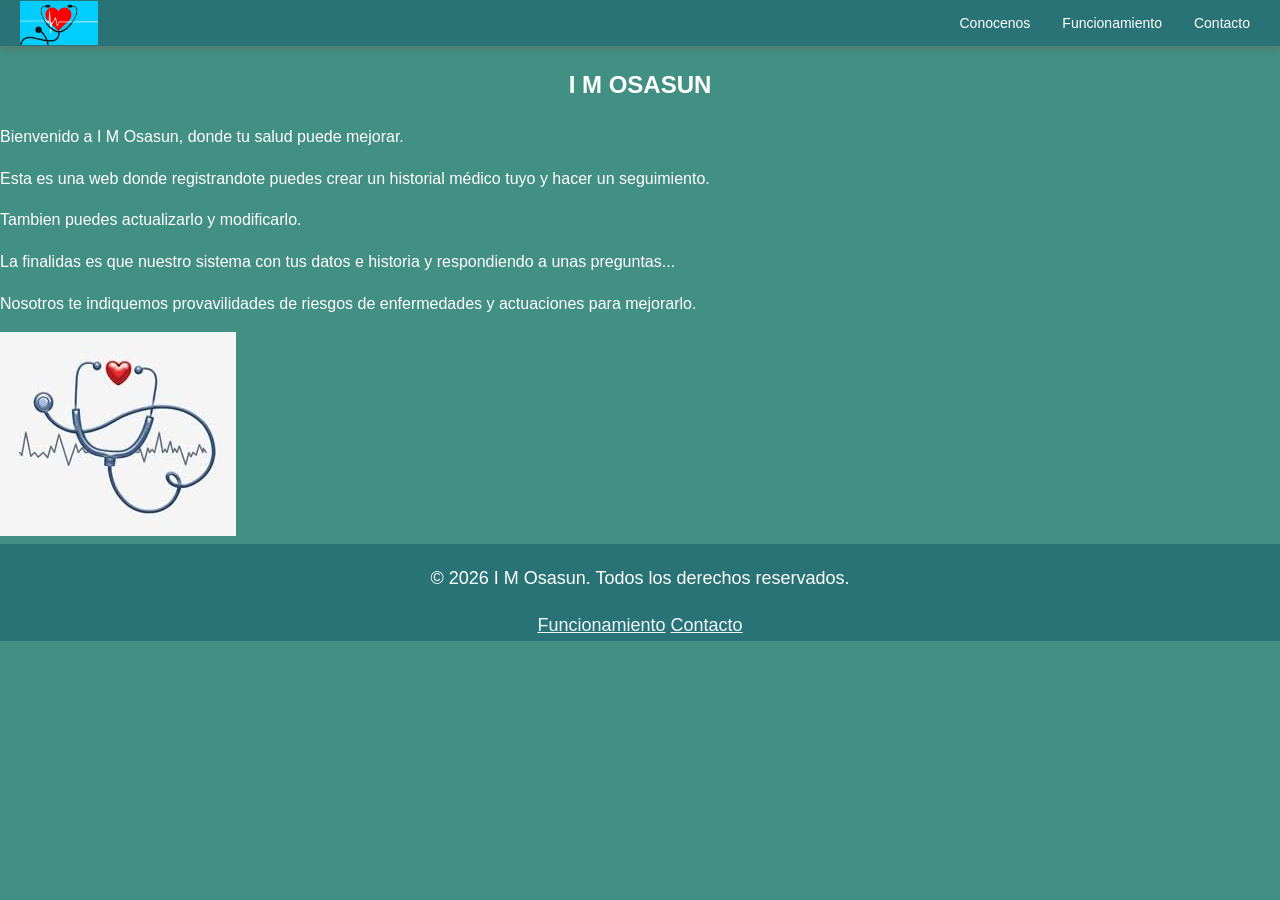
==== index.html @ ebfc2c39 "dev: creacion de estructura, el index.html y style.css" ====
<!DOCTYPE html>
<html lang="es">
<head>
    <meta charset="UTF-8">
    <meta name="viewport" content="width=device-width, initial-scale=1.0">
    <title>Imosasun</title>
    <link rel="stylesheet" href="style.css">
    <meta name="descripcion" content="tu web de salud">
    <link rel="icon" href="/img/logo_salud.png" type="img/png">


</head>


<body>

    <header>
            <div class="logo_salud"><a href="index.html"><img src="./img/logo_salud.png" alt="Imosasun" /></a></div>
            <nav>
      
                <ul>
                    <li><a href="conocenos/conocenos.html">Conocenos</a></li>
                    <li><a href="funcionamiento/funcionamiento.html">Funcionamiento</a></li>
                    <li><a href="icontacto/icontacto.html">Contacto</a></li>
        
                </ul>
            </nav>

    </header>

    <main>
        <section id="inicio" class="inicio">
            <div class="inicio-inicio">
                <h1>I M OSASUN</h1>
                 <p class="inicio-bienvenida">Bienvenido a I M Osasun, donde tu salud puede mejorar.</p>
                <div class="inicio-descripcion">
                    <p>Esta es una web donde registrandote puedes crear un historial médico tuyo y hacer un seguimiento.</p>
                    <p>Tambien puedes actualizarlo y modificarlo.</p>
                    <p>La finalidas es que nuestro sistema con tus datos e historia y respondiendo a unas preguntas...</p>
                    <p>Nosotros te indiquemos provavilidades de riesgos de enfermedades y actuaciones para mejorarlo.</p>
                </div>
                <div class="inicio_img">
                    <img src="/img/imagen1.jpeg" alt="imagen1">
                </div>
            </div>
    </section>     

    </main>

    <footer class="inicio-footer">
        <div class="caja-footer">
            <p class="p-footer">&copy; 2026 I M Osasun. Todos los derechos reservados. </p>
            <a href="funcionamiento/funcionamiento.html">Funcionamiento</a>
            <a href="icontacto/icontacto.html">Contacto</a>
        </div>

    </footer>
    
</body>
</html>
---- style.css ----
* {
    box-sizing: border-box;
}

body {
    background-color: #428f83;
    color: #fff;
    font-family: -apple-system, BlinkMacSystemFont, 'Segoe UI', Arial, sans-serif;
    margin: 0;
    padding: 0;
    line-height: 1.6;
    display: grid;
}

h1 {
    text-align: center;
}


header {
    background-color: #297377;
    padding: 10px 20px;
    display: flex;
    align-items: center;
    justify-content: space-between;
    position: sticky;
    top: 0;
    z-index: 100;
    box-shadow: 0 2px 8px rgba(191, 17, 17, 0.2);
}

.logo_salud a {
    display: block;
    text-decoration: none;
}

.logo_salud {
    font-weight: bold;
    color: #0e0e0e;
}

.logo_salud img {
    height: 22px;
    transform: scale(2);
    transform-origin: left center;
    display: block ;
    
}

nav ul {
    list-style: none;
    padding: 0;
    margin: 0;
    display: flex;
    gap: 12px;
    flex-wrap: wrap;
    align-items: center;
    justify-content: flex-end;
}

nav ul li {
    margin: 0;
}

nav a {
    color: #fff;
    text-decoration: none;
    font-size: 14px;
    padding: 6px 10px;
    border-radius: 4px;
    line-height: 1;
    display: inline-block;
}

nav a:hover {
    background: rgba(255,255,255,0.12);
}

nav a.active {
    background: rgba(255,255,255,0.2);
    font-weight: bold;
}

footer {
    background-color: #297377;
    color: #fff;
    text-align: center;
    padding: 2px 1px;
    font-size: 18px;
    display:flow-root;
}

footer div a {
    color:aliceblue
}


@media (max-width: 750px) {
    div {
        flex-direction: column;
        gap: 16px;
    }


    .inicio{
        flex-direction: column;
        text-align: center;
        gap: 30px;
    }

    .inicio-descripcion {
        text-align: center;
    }

    .inicio-img {
        justify-content: center;
        width: 100%;
        max-width: 100%;
        width: 100%;
        height: 280px;
        margin: 0 auto;
    }

    .inicio {
        padding: 60px 20px;
        min-height: 50vh;
    }

}

@media (max-width: 480px) {
    header {
        padding: 8px 16px;
        gap: 8px;
        flex-wrap: wrap;
    }

    .logo_salud img {
        transform: scale(3.2);
    }

    nav ul {
        justify-content: center;
        gap: 8px;
    }

    nav a {
        font-size: 14px;
        padding: 6px 10px;
    }

    footer {
        padding: 32px 16px;
    }

    .inicio{
        padding: 50px 20px;
    }
}
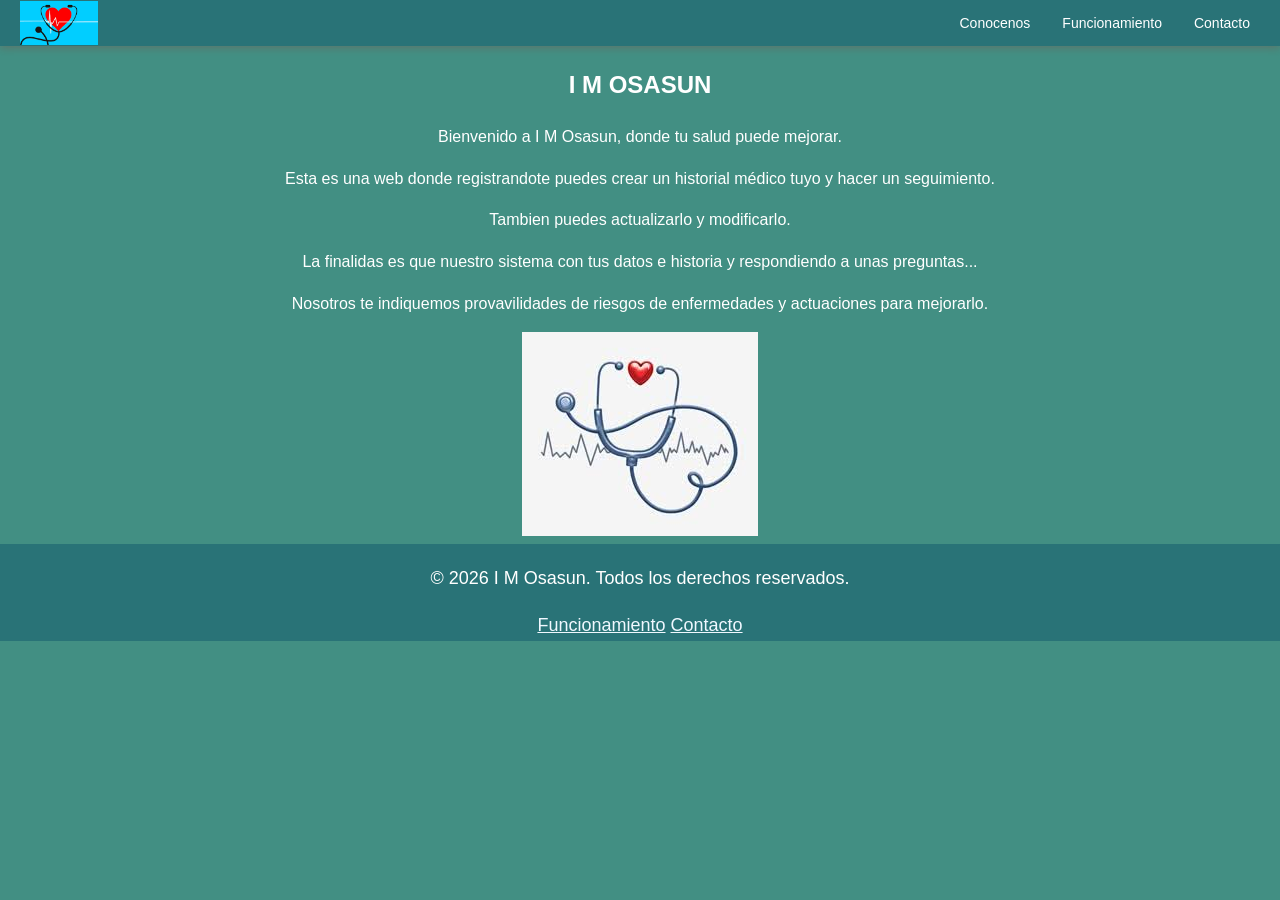
==== commit d1908d73: "dev:arreglo de errores y enlazar las paginas de la web" ====
--- a/index.html
+++ b/index.html
@@ -15,13 +15,13 @@
 <body>
 
     <header>
-            <div class="logo_salud"><a href="index.html"><img src="./img/logo_salud.png" alt="Imosasun" /></a></div>
+            <div class="logo_salud"><a href="index.html"><img src="/img/logo_salud.png" alt="Imosasun" /></a></div>
             <nav>
       
                 <ul>
-                    <li><a href="conocenos/conocenos.html">Conocenos</a></li>
-                    <li><a href="funcionamiento/funcionamiento.html">Funcionamiento</a></li>
-                    <li><a href="icontacto/icontacto.html">Contacto</a></li>
+                    <li><a href="../conocenos/conocenos.html">Conocenos</a></li>
+                    <li><a href="../funcionamiento/funcionamiento.html">Funcionamiento</a></li>
+                    <li><a href="../icontacto/icontacto.html">Contacto</a></li>
         
                 </ul>
             </nav>
@@ -50,8 +50,8 @@
     <footer class="inicio-footer">
         <div class="caja-footer">
             <p class="p-footer">&copy; 2026 I M Osasun. Todos los derechos reservados. </p>
-            <a href="funcionamiento/funcionamiento.html">Funcionamiento</a>
-            <a href="icontacto/icontacto.html">Contacto</a>
+            <a href="../funcionamiento/funcionamiento.html">Funcionamiento</a>
+            <a href="../icontacto/icontacto.html">Contacto</a>
         </div>
 
     </footer>
--- a/style.css
+++ b/style.css
@@ -94,6 +94,10 @@
     color:aliceblue
 }
 
+.inicio {
+    text-align: center;
+}
+
 
 @media (max-width: 750px) {
     div {
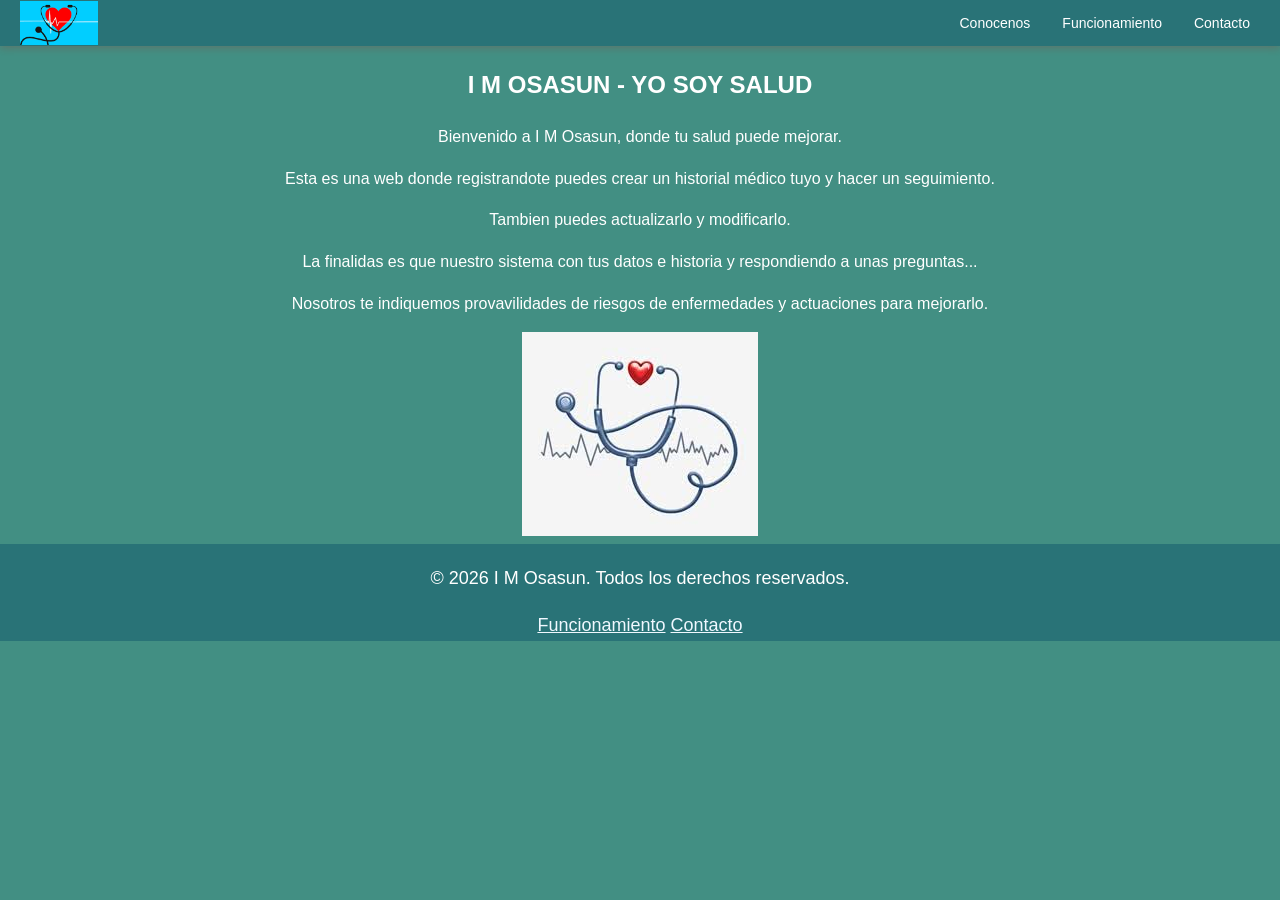
==== commit f6f7445e: "dev: mejorar el SEO" ====
--- a/index.html
+++ b/index.html
@@ -3,9 +3,9 @@
 <head>
     <meta charset="UTF-8">
     <meta name="viewport" content="width=device-width, initial-scale=1.0">
-    <title>Imosasun</title>
+    <title>Imosasun | Es tu web de salud, donde podrás mejorarla y mas</title>
     <link rel="stylesheet" href="style.css">
-    <meta name="descripcion" content="tu web de salud">
+    <meta name="descripcion" content="Imosasun es una web de salud donde puedes mejorar tu calidad de vida. En ella a través de tus hábitos de vida y tu historial medico, Vamos a proponerte mejoras">
     <link rel="icon" href="/img/logo_salud.png" type="img/png">
 
 
@@ -31,7 +31,7 @@
     <main>
         <section id="inicio" class="inicio">
             <div class="inicio-inicio">
-                <h1>I M OSASUN</h1>
+                <h1> I M OSASUN - YO SOY SALUD </h1>
                  <p class="inicio-bienvenida">Bienvenido a I M Osasun, donde tu salud puede mejorar.</p>
                 <div class="inicio-descripcion">
                     <p>Esta es una web donde registrandote puedes crear un historial médico tuyo y hacer un seguimiento.</p>
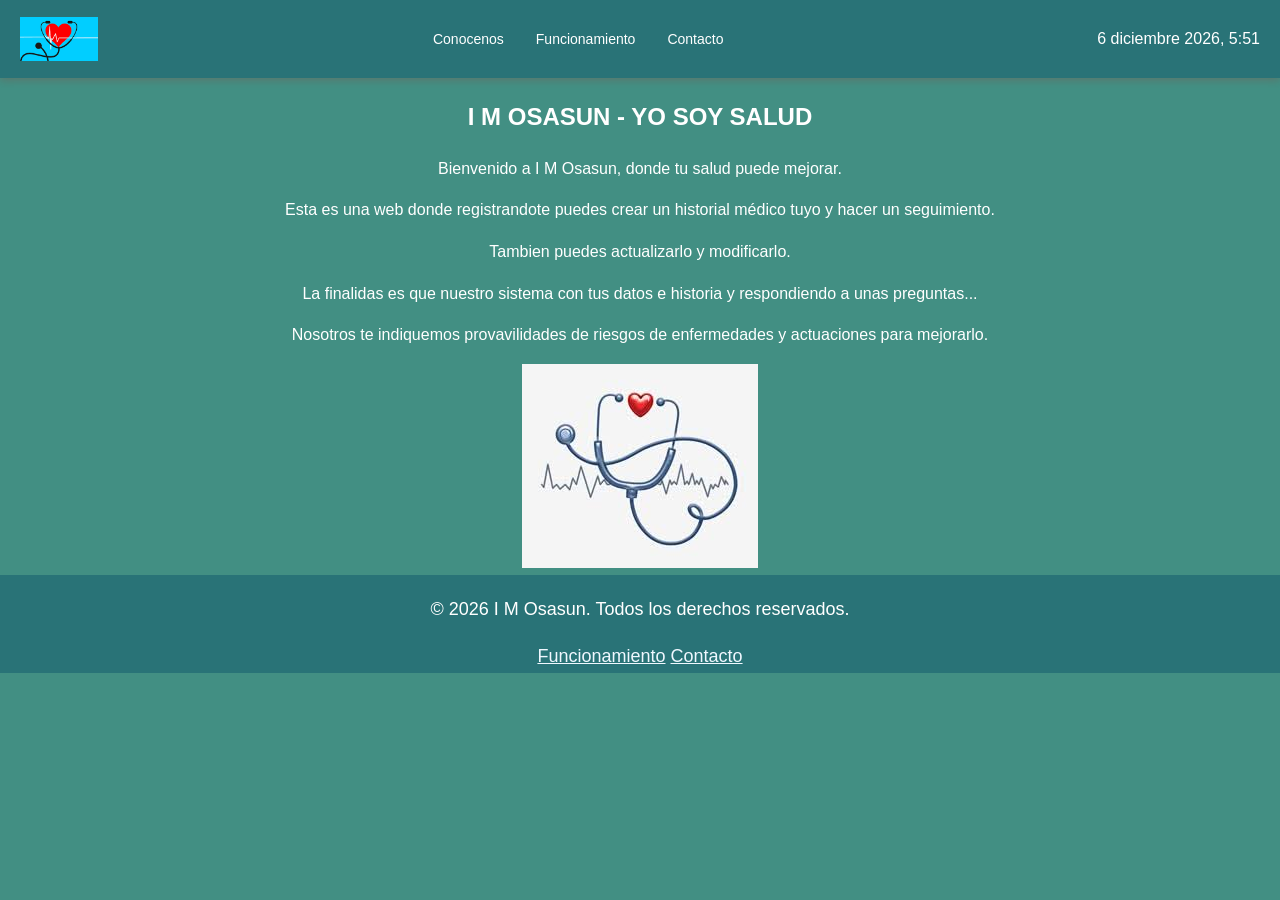
==== commit a1de9ac8: "dev js: muestro fecha y dia semana" ====
--- a/index.html
+++ b/index.html
@@ -25,7 +25,7 @@
         
                 </ul>
             </nav>
-
+             <div id="fechadia"></div>
     </header>
 
     <main>
@@ -56,5 +56,8 @@
 
     </footer>
     
+
+     <script src="/js/fechadia.js"></script>
+
 </body>
 </html>
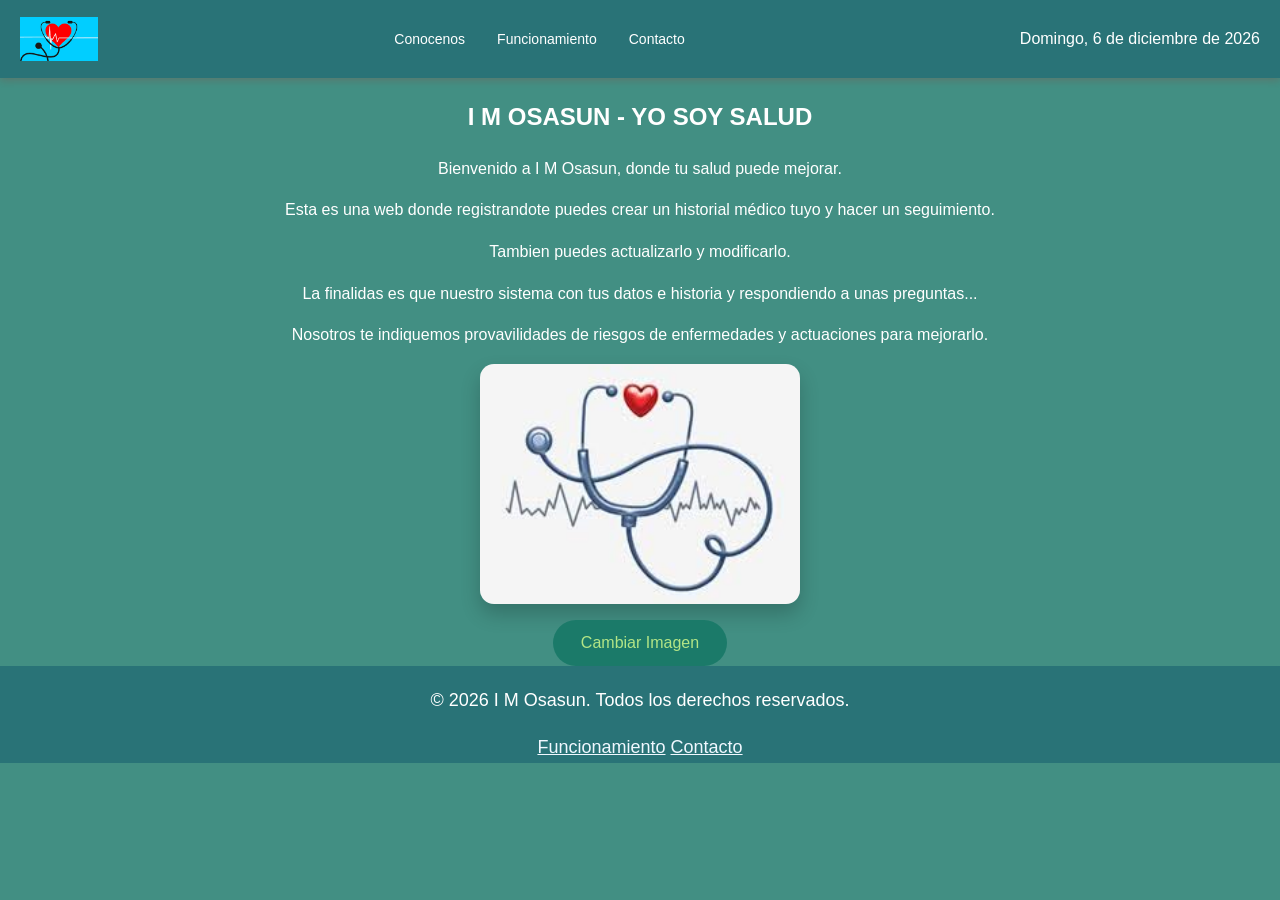
==== commit f89e0739: "devjs: script cambio de imagen x evento" ====
--- a/index.html
+++ b/index.html
@@ -25,7 +25,7 @@
         
                 </ul>
             </nav>
-             <div id="fechadia"></div>
+             <div id="fechaDia"></div>
     </header>
 
     <main>
@@ -40,7 +40,10 @@
                     <p>Nosotros te indiquemos provavilidades de riesgos de enfermedades y actuaciones para mejorarlo.</p>
                 </div>
                 <div class="inicio_img">
-                    <img src="/img/imagen1.jpeg" alt="imagen1">
+                   
+                    <img id="laImagen" src="/img/imagen1.jpeg" alt="Imagen1" width="300">
+                    <button id="btnCambiar">Cambiar Imagen</button>
+
                 </div>
             </div>
     </section>     
@@ -57,7 +60,9 @@
     </footer>
     
 
-     <script src="/js/fechadia.js"></script>
+    <script src="/js/fechadia.js"></script>
+    <script src="/js/eventoimg.js"></script>
+
 
 </body>
 </html>
--- a/style.css
+++ b/style.css
@@ -98,6 +98,39 @@
     text-align: center;
 }
 
+.inicio_img {
+    display: flex;
+    flex-direction: column;
+    align-items: center;
+    gap: 16px;
+    margin: 0 auto;
+}
+
+.inicio_img img {
+    width: 320px;
+    height: 240px;
+    object-fit: cover;
+    border-radius: 14px;
+    box-shadow: 0 10px 20px rgba(0, 0, 0, 0.2);
+}
+
+#btnCambiar {
+    padding: 14px 28px;
+    font-size: 1rem;
+    border: none;
+    border-radius: 999px;
+    background-color: #1b7a69;
+    color: #b3e586;
+    cursor: pointer;
+    transition: background-color 0.25s ease, transform 0.2s ease;
+}
+
+#btnCambiar:hover {
+    background-color: #ffffff;
+    color: #116455;
+    transform: translateY(-2px);
+}
+
 
 @media (max-width: 750px) {
     div {
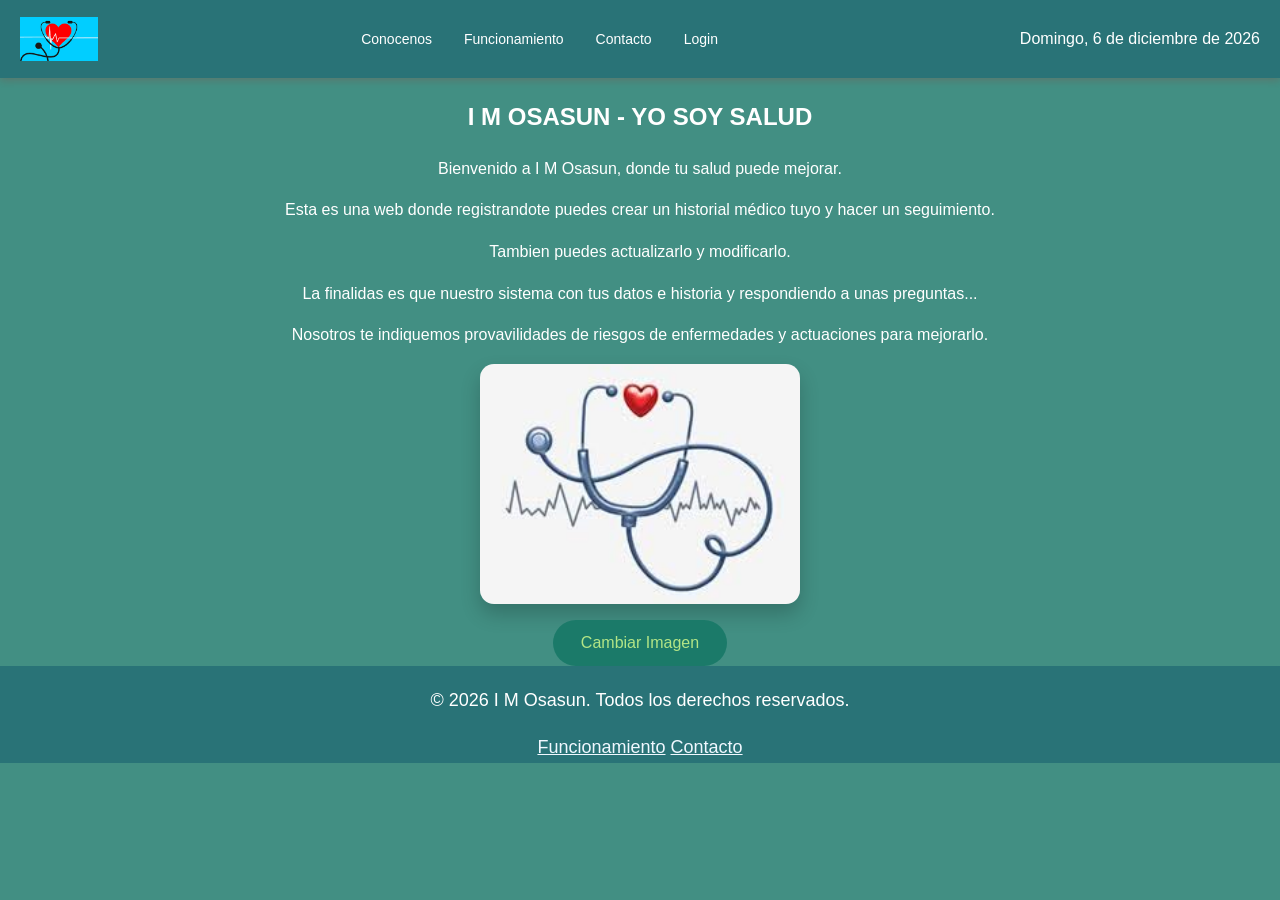
==== commit 2b650f78: "dev: creo pagina de login" ====
--- a/index.html
+++ b/index.html
@@ -22,6 +22,7 @@
                     <li><a href="../conocenos/conocenos.html">Conocenos</a></li>
                     <li><a href="../funcionamiento/funcionamiento.html">Funcionamiento</a></li>
                     <li><a href="../icontacto/icontacto.html">Contacto</a></li>
+                    <li><a href="../ilogin/ilogin.html">Login</a></li>
         
                 </ul>
             </nav>
